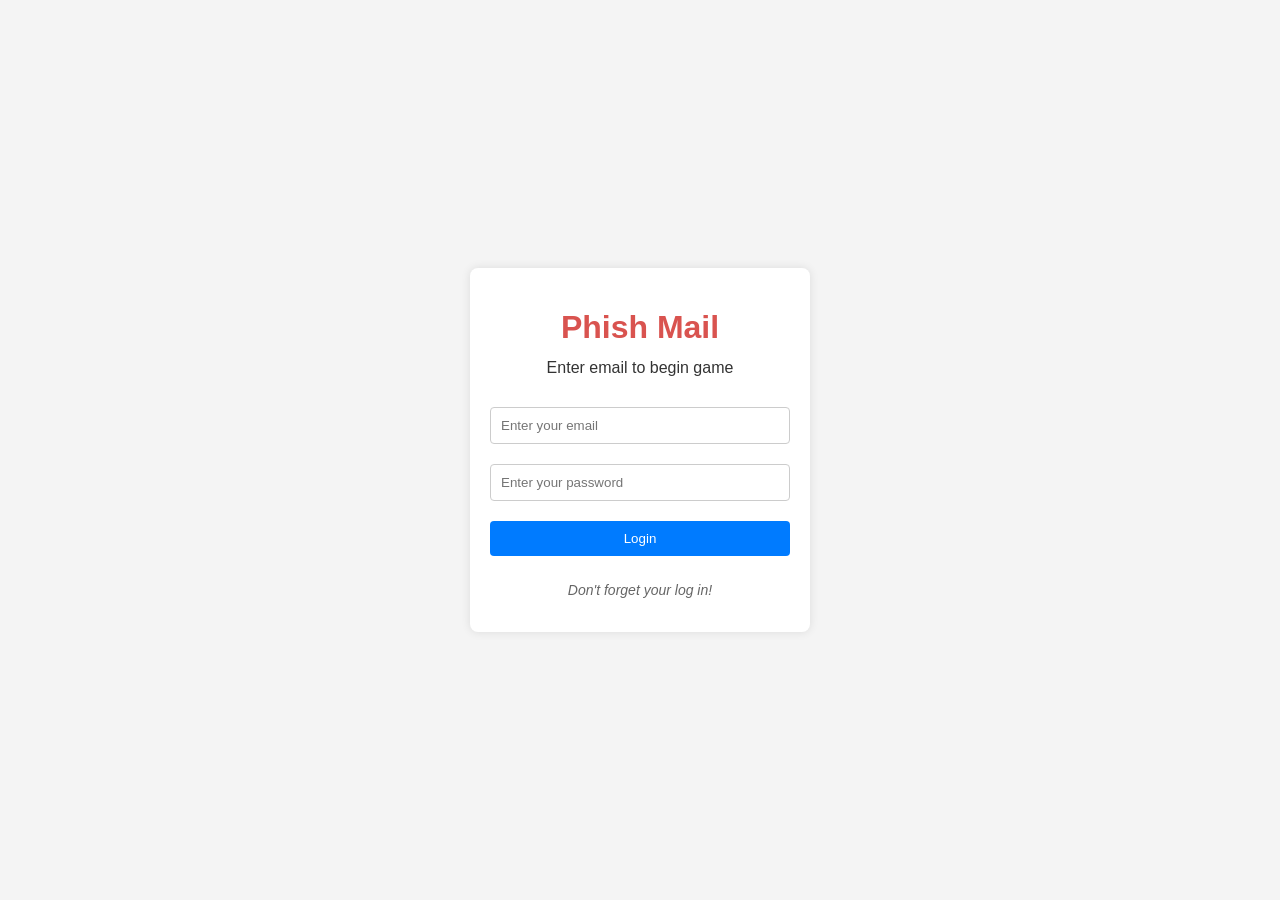
==== htmlpages/login.html @ 8fda4535 "Changed Login Game Name" ====
<html lang="en"><head>
    <meta charset="UTF-8">
    <meta name="viewport" content="width=device-width, initial-scale=1.0">
    <title>Phish Mail - Email Login</title>
    <style>
        body {
            font-family: Arial, sans-serif;
            background-color: #f4f4f4;
            display: flex;
            justify-content: center;
            align-items: center;
            height: 100vh;
            margin: 0;
        }
        .login-container {
            background-color: #fff;
            padding: 20px;
            border-radius: 8px;
            box-shadow: 0 0 10px rgba(0, 0, 0, 0.1);
            width: 300px;
            text-align: center;
        }
        h1 {
            color: #d9534f; /* Red color for emphasis */
            margin-bottom: 10px;
        }
        h2 {
            margin-bottom: 20px;
            color: #333;
            font-size: 16px; /* Smaller font size */
            font-weight: normal; /* Less bold */
        }
        input {
            width: 100%;
            padding: 10px;
            margin: 10px 0; /* Equal margin for all inputs */
            border: 1px solid #ccc;
            border-radius: 4px;
        }
        button {
            width: 100%;
            padding: 10px;
            background-color: #007bff;
            color: #fff;
            border: none;
            border-radius: 4px;
            cursor: pointer;
            margin: 10px 0; /* Equal margin for the button */
        }
        button:hover {
            background-color: #0056b3;
        }
        .reminder {
            margin-top: 15px;
            font-size: 14px;
            color: #666; /* Subtle gray color */
            font-style: italic; /* Italicized for a friendly tone */
        }
    </style>
</head>
<body>
    <div class="login-container">
        <h1>Phish Mail</h1> <!-- Updated game title -->
        <h2>Enter email to begin game</h2> <!-- Smaller and subtler prompt -->
        <form id="loginForm">
            <input type="email" id="email" placeholder="Enter your email" required="">
            <input type="password" id="password" placeholder="Enter your password" required="">
            <button type="submit">Login</button>
        </form>
        <p class="reminder">Don't forget your log in!</p> <!-- Added reminder prompt -->
    </div>
    <script>
        document.getElementById('loginForm').addEventListener('submit', function(event) {
            event.preventDefault(); // Prevent form submission
            window.location.href = 'success.html'; // Redirect to success page
        });
    </script>
</body></html>
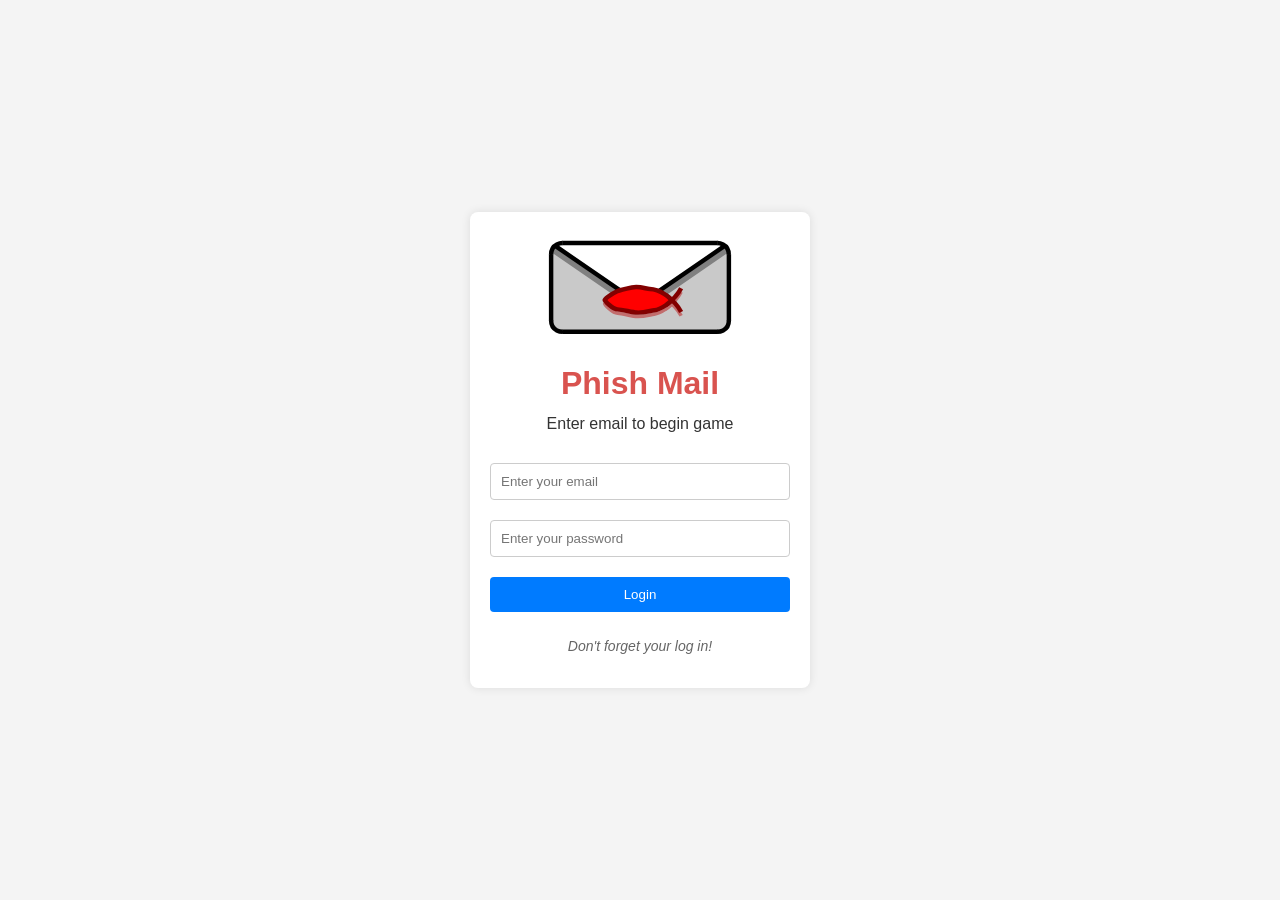
==== commit faaaa057: "Merge branch 'main' of https://github.com/seththompson21/phishing-game" ====
--- a/htmlpages/login.html
+++ b/htmlpages/login.html
@@ -1,7 +1,7 @@
 <html lang="en"><head>
     <meta charset="UTF-8">
     <meta name="viewport" content="width=device-width, initial-scale=1.0">
-    <title>Phish Mail - Email Login</title>
+    <title>Phish Mail! - Email Login</title>
     <style>
         body {
             font-family: Arial, sans-serif;
@@ -56,10 +56,14 @@
             color: #666; /* Subtle gray color */
             font-style: italic; /* Italicized for a friendly tone */
         }
+        img {
+            width: 200px;
+        }
     </style>
 </head>
 <body>
     <div class="login-container">
+        <img src="../images/phishmail.svg" alt="Logo">
         <h1>Phish Mail</h1> <!-- Updated game title -->
         <h2>Enter email to begin game</h2> <!-- Smaller and subtler prompt -->
         <form id="loginForm">
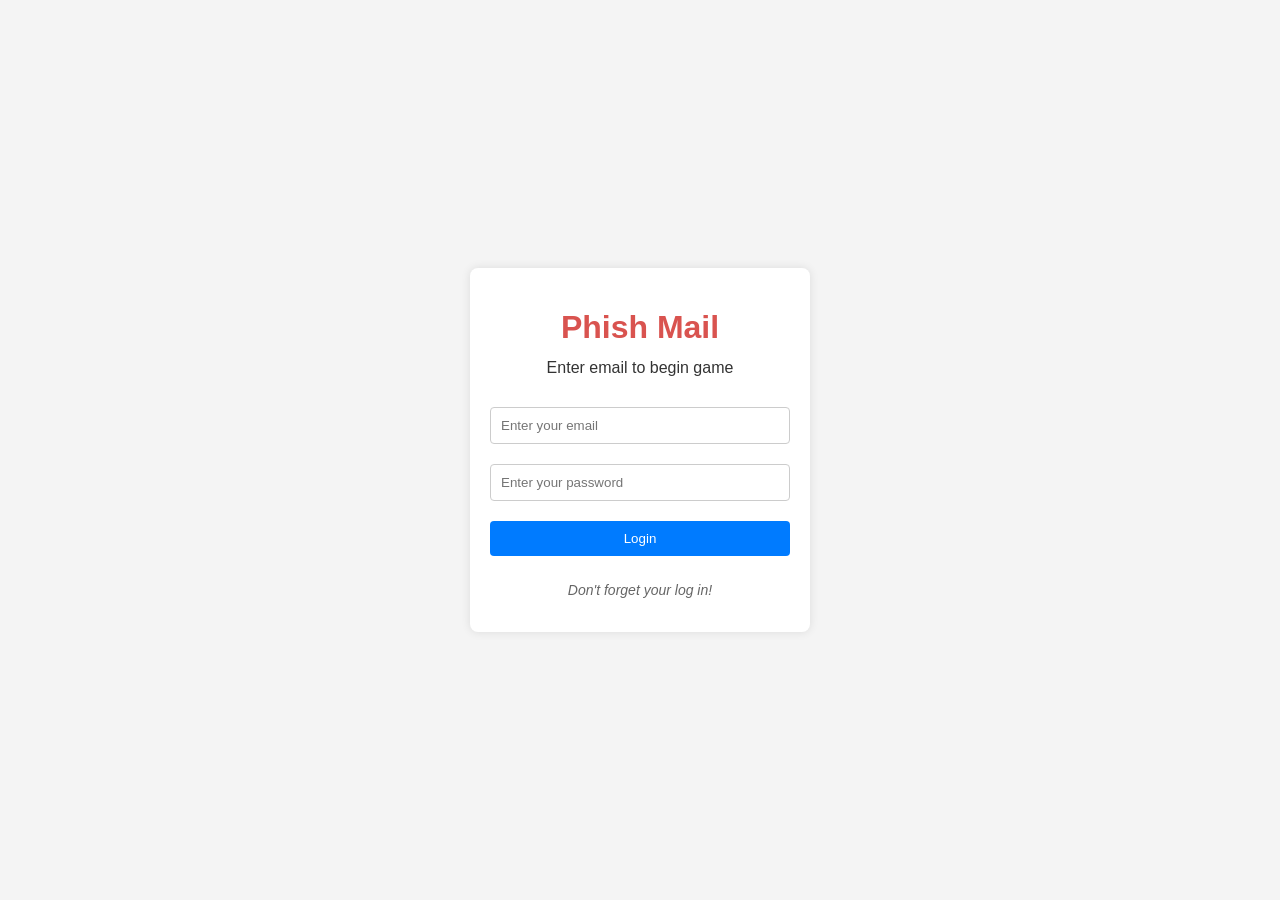
==== commit e2d2f367: "Updated some formating in inbox tab" ====
--- a/htmlpages/login.html
+++ b/htmlpages/login.html
@@ -1,7 +1,7 @@
 <html lang="en"><head>
     <meta charset="UTF-8">
     <meta name="viewport" content="width=device-width, initial-scale=1.0">
-    <title>Phish Mail! - Email Login</title>
+    <title>Phish Mail - Email Login</title>
     <style>
         body {
             font-family: Arial, sans-serif;
@@ -56,14 +56,10 @@
             color: #666; /* Subtle gray color */
             font-style: italic; /* Italicized for a friendly tone */
         }
-        img {
-            width: 200px;
-        }
     </style>
 </head>
 <body>
     <div class="login-container">
-        <img src="../images/phishmail.svg" alt="Logo">
         <h1>Phish Mail</h1> <!-- Updated game title -->
         <h2>Enter email to begin game</h2> <!-- Smaller and subtler prompt -->
         <form id="loginForm">
@@ -76,7 +72,7 @@
     <script>
         document.getElementById('loginForm').addEventListener('submit', function(event) {
             event.preventDefault(); // Prevent form submission
-            window.location.href = 'success.html'; // Redirect to success page
+            window.location.href = 'inbox'; // Redirect to success page
         });
     </script>
 </body></html>
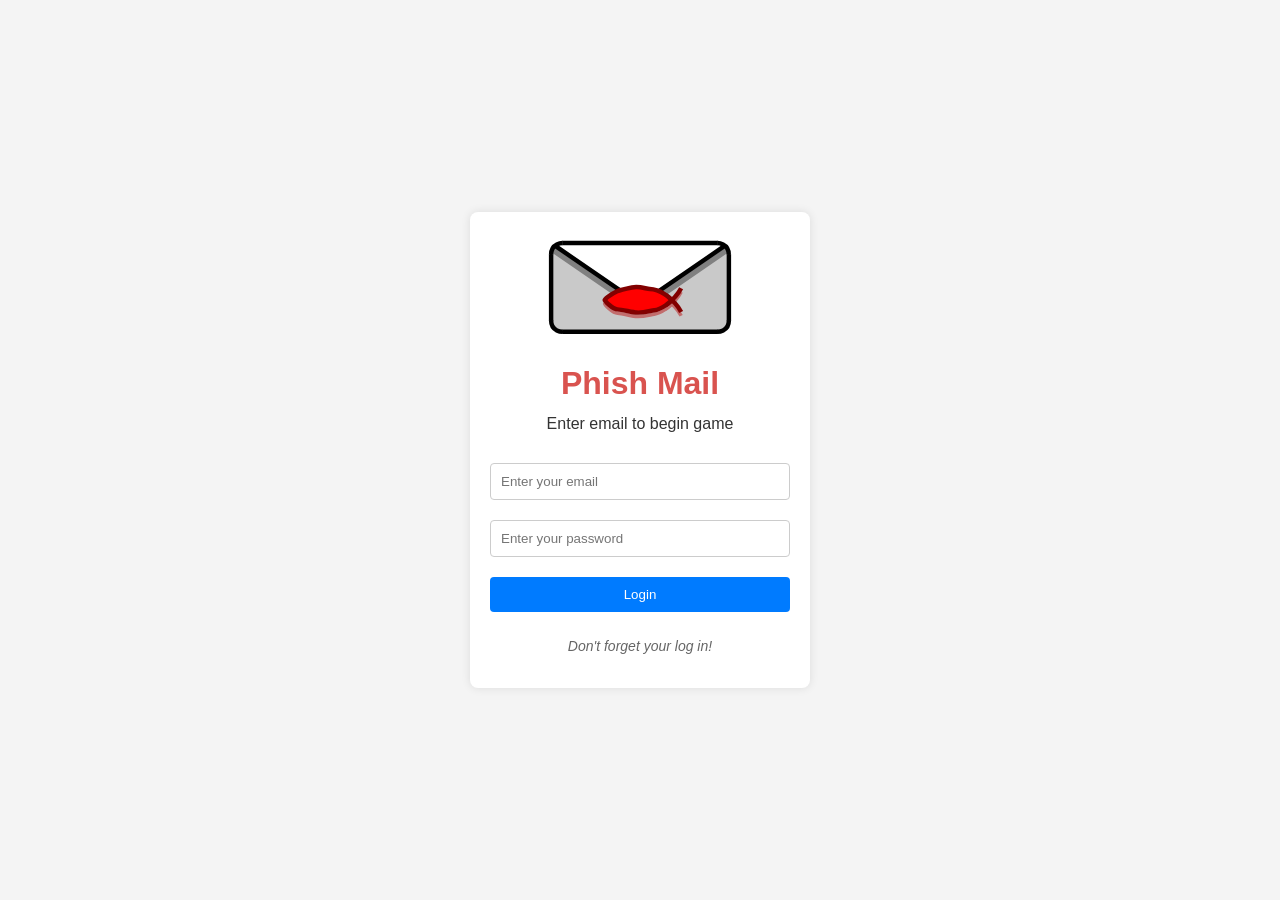
==== commit 055ef030: "merge changes" ====
--- a/htmlpages/login.html
+++ b/htmlpages/login.html
@@ -56,10 +56,14 @@
             color: #666; /* Subtle gray color */
             font-style: italic; /* Italicized for a friendly tone */
         }
+        img {
+            width: 200px;
+        }
     </style>
 </head>
 <body>
     <div class="login-container">
+        <img src="../images/phishmail.svg" alt="Logo">
         <h1>Phish Mail</h1> <!-- Updated game title -->
         <h2>Enter email to begin game</h2> <!-- Smaller and subtler prompt -->
         <form id="loginForm">
@@ -72,7 +76,7 @@
     <script>
         document.getElementById('loginForm').addEventListener('submit', function(event) {
             event.preventDefault(); // Prevent form submission
-            window.location.href = 'inbox'; // Redirect to success page
+            window.location.href = 'success.html'; // Redirect to success page
         });
     </script>
 </body></html>
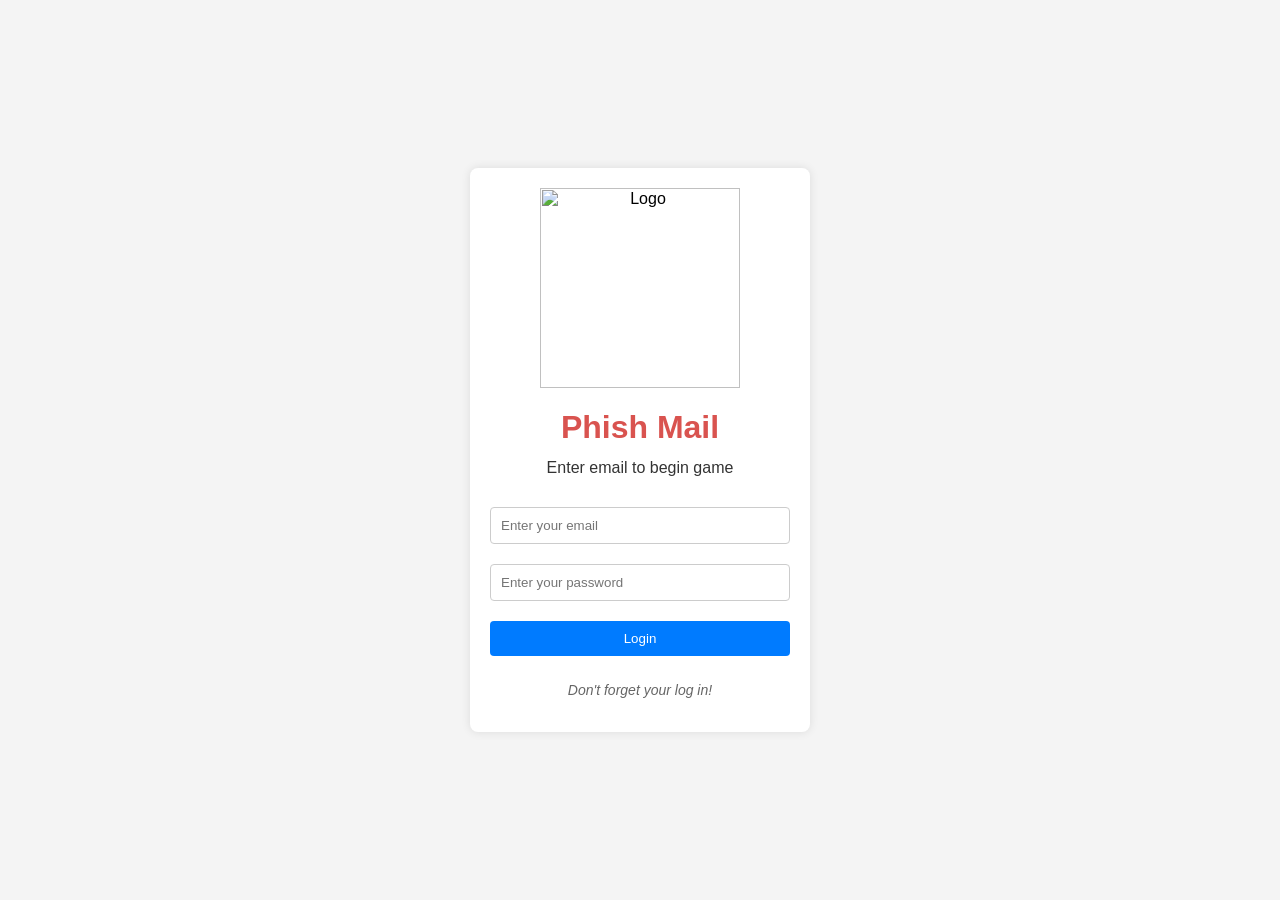
==== commit a3a690f4: "Fixed image loading and some stuff with emails" ====
--- a/htmlpages/login.html
+++ b/htmlpages/login.html
@@ -63,7 +63,7 @@
 </head>
 <body>
     <div class="login-container">
-        <img src="../images/phishmail.svg" alt="Logo">
+        <img src="img/phishmail.svg" alt="Logo">
         <h1>Phish Mail</h1> <!-- Updated game title -->
         <h2>Enter email to begin game</h2> <!-- Smaller and subtler prompt -->
         <form id="loginForm">
@@ -76,7 +76,7 @@
     <script>
         document.getElementById('loginForm').addEventListener('submit', function(event) {
             event.preventDefault(); // Prevent form submission
-            window.location.href = 'success.html'; // Redirect to success page
+            window.location.href = 'inbox'; // Redirect to success page
         });
     </script>
 </body></html>
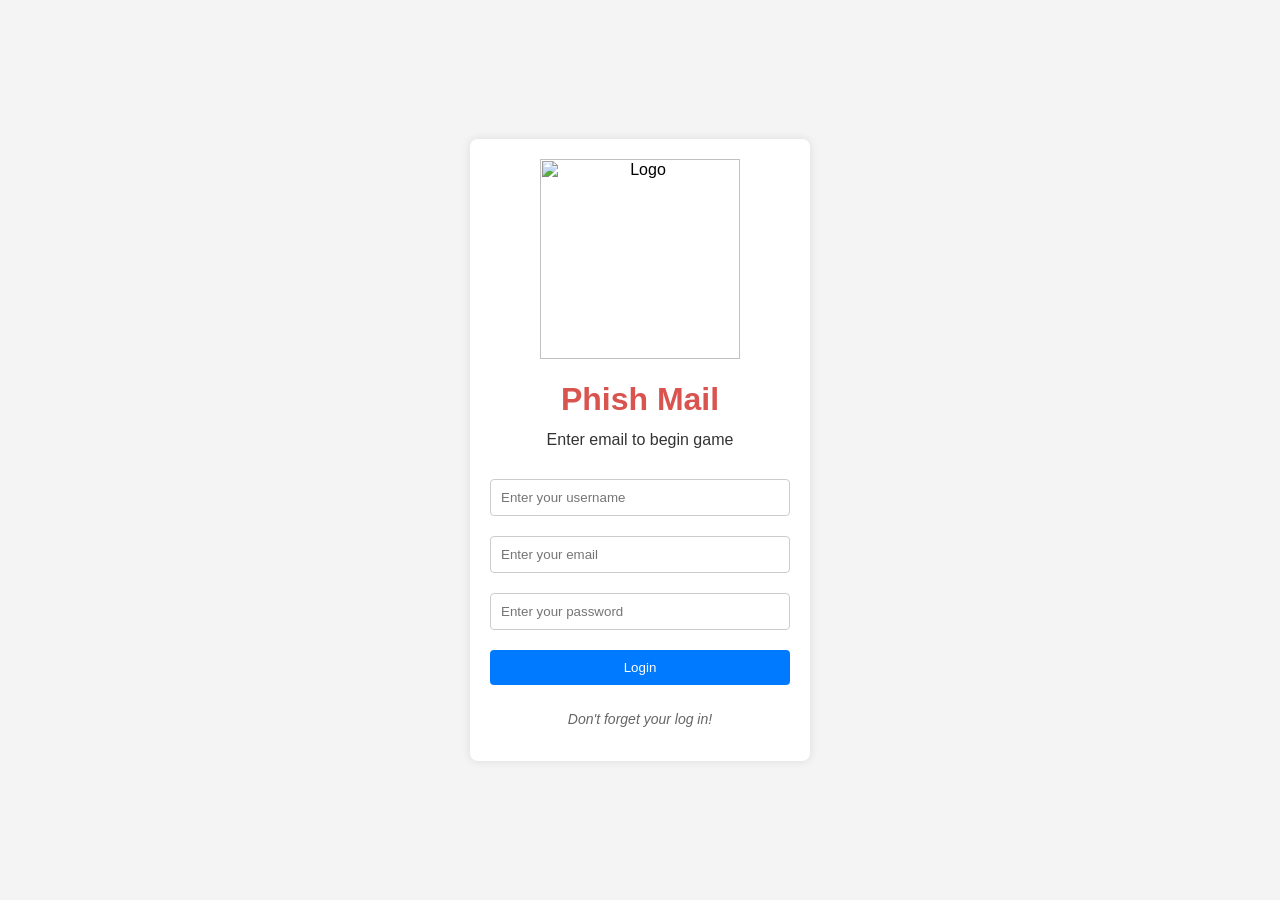
==== commit 90d7d7c2: "adding name from form to gemini" ====
--- a/htmlpages/login.html
+++ b/htmlpages/login.html
@@ -66,9 +66,10 @@
         <img src="img/phishmail.svg" alt="Logo">
         <h1>Phish Mail</h1> <!-- Updated game title -->
         <h2>Enter email to begin game</h2> <!-- Smaller and subtler prompt -->
-        <form id="loginForm">
-            <input type="email" id="email" placeholder="Enter your email" required="">
-            <input type="password" id="password" placeholder="Enter your password" required="">
+        <form id="loginForm" action="/save-username" method="post">
+            <input type="text" id="username" name="username" placeholder="Enter your username" required="">
+            <input type="email" id="email" name="email" placeholder="Enter your email" required="">
+            <input type="password" id="password" name="password" placeholder="Enter your password" required="">
             <button type="submit">Login</button>
         </form>
         <p class="reminder">Don't forget your log in!</p> <!-- Added reminder prompt -->
